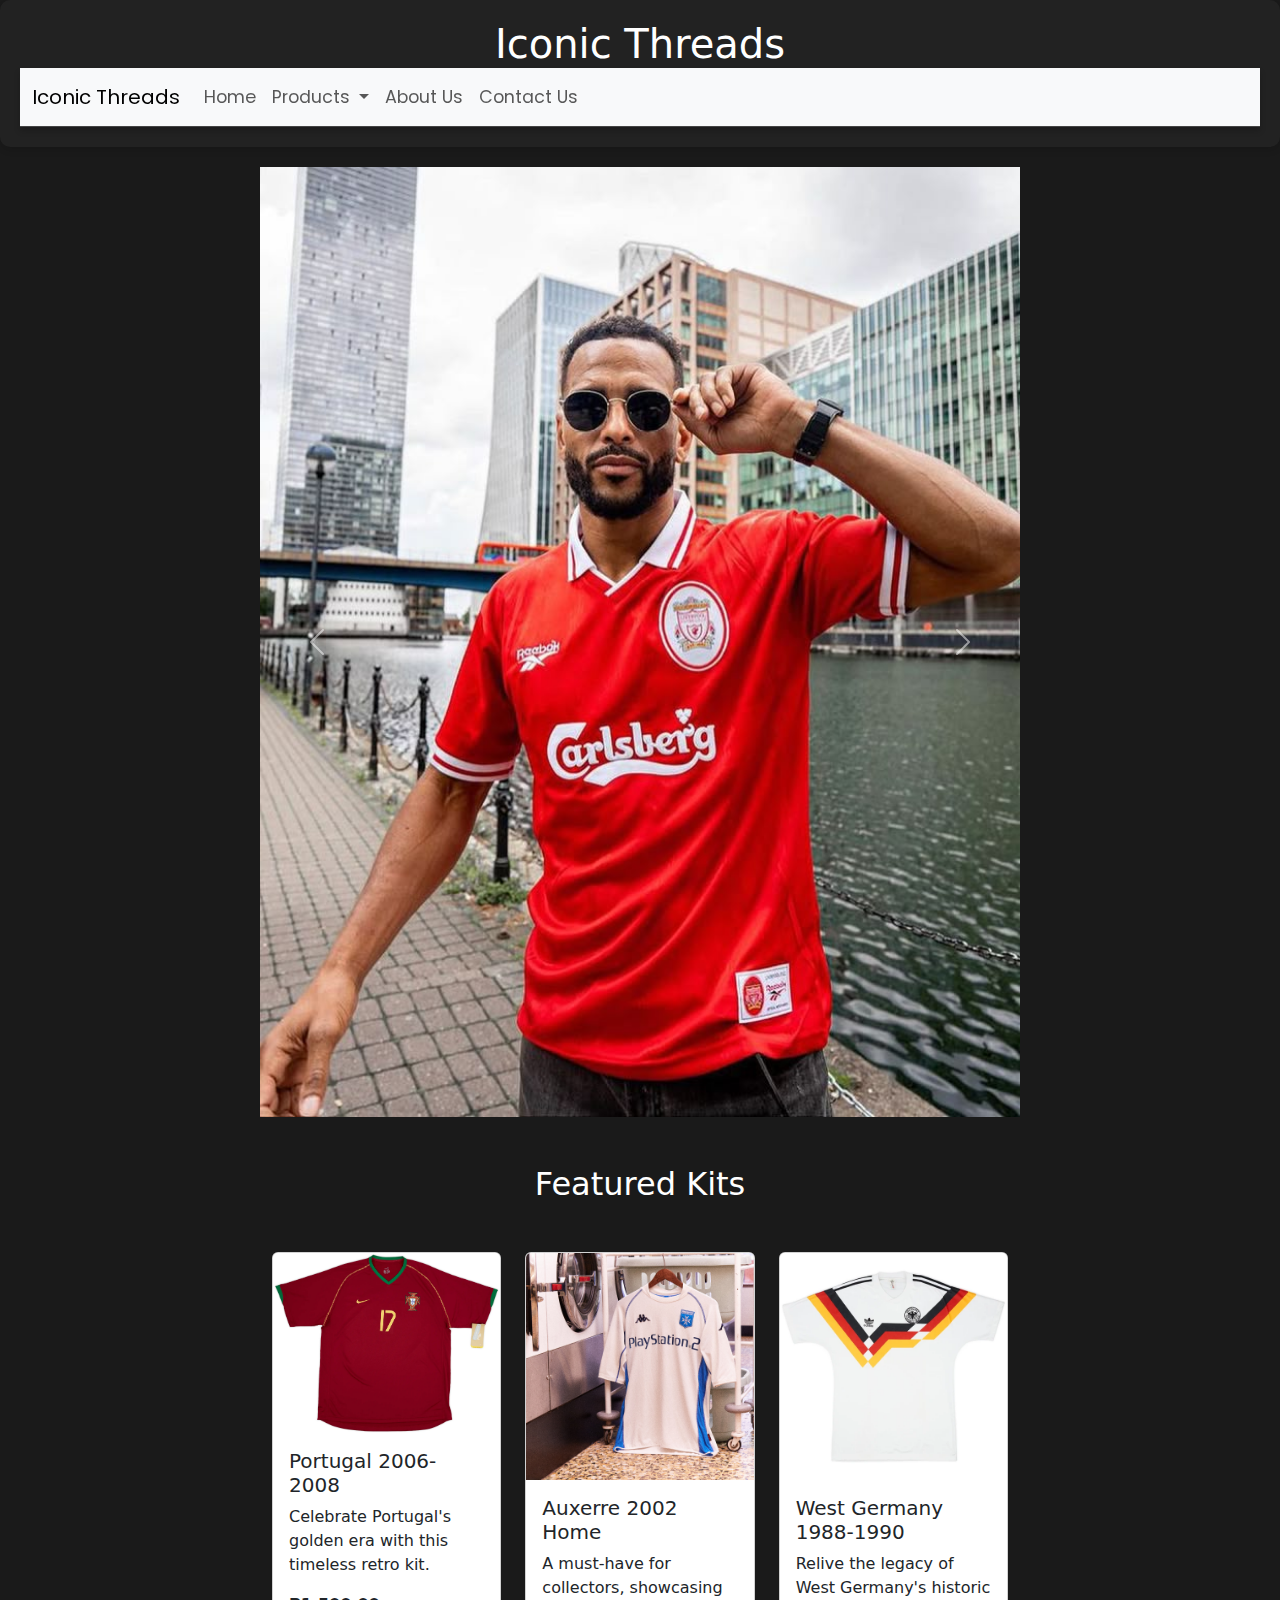
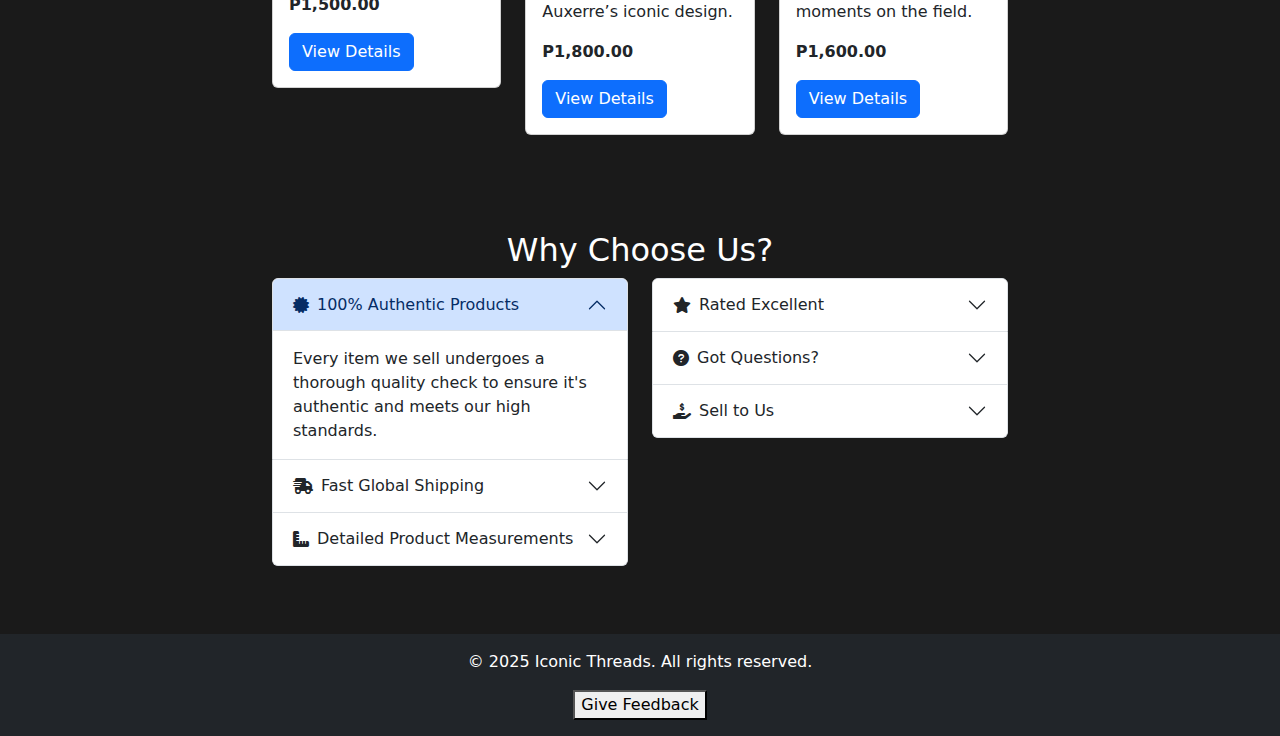
==== index.html @ fa5458e3 "Update index.html" ====
<!DOCTYPE html>
<html lang="en">
<head>
  <meta charset="UTF-8">
  <meta name="viewport" content="width=device-width, initial-scale=1.0">
  <title>Iconic Threads</title>
  <link rel="stylesheet" href="styles.css">
  <!-- Bootstrap CSS -->
<link href="https://cdn.jsdelivr.net/npm/bootstrap@5.3.0/dist/css/bootstrap.min.css" rel="stylesheet">
  <link rel="stylesheet" href="https://cdn.jsdelivr.net/npm/bootstrap-icons@1.11.3/font/bootstrap-icons.min.css">
  <link href="https://fonts.googleapis.com/css2?family=Poppins:wght@400;700&display=swap" rel="stylesheet">
   <link rel="stylesheet" href="https://cdnjs.cloudflare.com/ajax/libs/font-awesome/6.0.0-beta3/css/all.min.css">
</head>

</head>
<body>

<header>
  <h1 style="text-align:center;">Iconic Threads</h1>
<nav class="navbar navbar-expand-lg bg-light">
  <div class="container-fluid">
    <a class="navbar-brand" href="#">Iconic Threads</a>
    <button class="navbar-toggler" type="button" data-bs-toggle="collapse" data-bs-target="#navbarNav" aria-controls="navbarNav" aria-expanded="false" aria-label="Toggle navigation">
      <span class="navbar-toggler-icon"></span>
    </button>
    <div class="collapse navbar-collapse" id="navbarNav">
      <ul class="navbar-nav">
        <li class="nav-item">
          <a class="nav-link" aria-current="page" href="index.html">Home</a>
        </li>
        <li class="nav-item dropdown">
          <a class="nav-link dropdown-toggle" href="#" role="button" data-bs-toggle="dropdown" aria-expanded="false">
            Products
          </a>
          <ul class="dropdown-menu">
            <li><a class="dropdown-item" href="Product.html">All Kits</a></li>
            <li><a class="dropdown-item" href="#">New Arrivals</a></li>
            <li><a class="dropdown-item" href="#">Best Sellers</a></li>
          </ul>
        </li>
        <li class="nav-item">
          <a class="nav-link" href="about.html">About Us</a>
        </li>
        <li class="nav-item">
          <a class="nav-link" href="contact.html">Contact Us</a>
        </li>
      </ul>
    </div>
  </div>
</nav>

</header>

<main>
 <div id="carouselExample" class="carousel slide">
  <div class="carousel-inner">
    <div class="carousel-item active">
      <img src="Liverpool 96_98 Model.jpg" class="d-block w-100" alt="Liverpool 96-98 Model">
    </div>
    <div class="carousel-item">
      <img src="England 98 Model.jpg" class="d-block w-100" alt="England 98 Model">
    </div>
    <div class="carousel-item">
      <img src="France 98 Model.jpg" class="d-block w-100" alt="France 98 Model">
    </div>
    <div class="carousel-item">
      <img src="Dortmund 93-95 Model.jpg" class="d-block w-100" alt="Dortmund 93-95 Model">
    </div>
    <div class="carousel-item">
      <img src="Bayern 99 Model.jpg" class="d-block w-100" alt="Bayern 99 Model">
    </div>
  </div>
  <button class="carousel-control-prev" type="button" data-bs-target="#carouselExample" data-bs-slide="prev">
    <span class="carousel-control-prev-icon" aria-hidden="true"></span>
    <span class="visually-hidden">Previous</span>
  </button>
  <button class="carousel-control-next" type="button" data-bs-target="#carouselExample" data-bs-slide="next">
    <span class="carousel-control-next-icon" aria-hidden="true"></span>
    <span class="visually-hidden">Next</span>
  </button>
</div>

 <section class="main-content">
  <!-- Featured Kits Section -->
  <div class="featured-kits container-fluid py-5">
    <h2 class="text-center mb-5">Featured Kits</h2>
    <div class="row gy-4">
      <div class="col-lg-4 col-md-6">
        <div class="card kit-card">
          <div class="kit-card-img">
            <img src="Portugal 06-08.webp" class="card-img-top" alt="Portugal 2006-2008 Kit">
          </div>
          <div class="card-body">
            <h5 class="card-title">Portugal 2006-2008</h5>
            <p class="card-text">Celebrate Portugal's golden era with this timeless retro kit.</p>
            <p class="price fw-bold">P1,500.00</p>
            <a href="Product.html" class="btn btn-primary">View Details</a>
          </div>
        </div>
      </div>
      <div class="col-lg-4 col-md-6">
        <div class="card kit-card">
          <div class="kit-card-img">
            <img src="Auxerre 2002 Home.jpeg" class="card-img-top" alt="Auxerre 2002 Home Kit">
          </div>
          <div class="card-body">
            <h5 class="card-title">Auxerre 2002 Home</h5>
            <p class="card-text">A must-have for collectors, showcasing Auxerre’s iconic design.</p>
            <p class="price fw-bold">P1,800.00</p>
            <a href="Product.html" class="btn btn-primary">View Details</a>
          </div>
        </div>
      </div>
      <div class="col-lg-4 col-md-6">
        <div class="card kit-card">
          <div class="kit-card-img">
            <img src="West Germany 1988-90.webp" class="card-img-top" alt="West Germany 1988-1990 Kit">
          </div>
          <div class="card-body">
            <h5 class="card-title">West Germany 1988-1990</h5>
            <p class="card-text">Relive the legacy of West Germany's historic moments on the field.</p>
            <p class="price fw-bold">P1,600.00</p>
            <a href="Product.html" class="btn btn-primary">View Details</a>
          </div>
        </div>
      </div>
    </div>
  </div>
</section>


   <!-- Why Choose Us Section -->
<div class="container py-5">
    <h2 class="text-center">Why Choose Us?</h2>
    <div class="row">
        <div class="col-md-6">
            <div class="accordion" id="accordionLeft">
                <div class="accordion-item">
                    <h2 class="accordion-header" id="headingOne">
                        <button class="accordion-button" type="button" data-bs-toggle="collapse" data-bs-target="#collapseOne" aria-expanded="true" aria-controls="collapseOne">
                            <i class="fas fa-certificate me-2"></i> 100% Authentic Products
                        </button>
                    </h2>
                    <div id="collapseOne" class="accordion-collapse collapse show" aria-labelledby="headingOne" data-bs-parent="#accordionLeft">
                        <div class="accordion-body">
                            Every item we sell undergoes a thorough quality check to ensure it's authentic and meets our high standards.
                        </div>
                    </div>
                </div>
                <div class="accordion-item">
                    <h2 class="accordion-header" id="headingTwo">
                        <button class="accordion-button collapsed" type="button" data-bs-toggle="collapse" data-bs-target="#collapseTwo" aria-expanded="false" aria-controls="collapseTwo">
                            <i class="fas fa-shipping-fast me-2"></i> Fast Global Shipping
                        </button>
                    </h2>
                    <div id="collapseTwo" class="accordion-collapse collapse" aria-labelledby="headingTwo" data-bs-parent="#accordionLeft">
                        <div class="accordion-body">
                            We offer speedy delivery options to customers worldwide, so you get your products when you need them.
                        </div>
                    </div>
                </div>
                <div class="accordion-item">
                    <h2 class="accordion-header" id="headingThree">
                        <button class="accordion-button collapsed" type="button" data-bs-toggle="collapse" data-bs-target="#collapseThree" aria-expanded="false" aria-controls="collapseThree">
                            <i class="fas fa-ruler-combined me-2"></i> Detailed Product Measurements
                        </button>
                    </h2>
                    <div id="collapseThree" class="accordion-collapse collapse" aria-labelledby="headingThree" data-bs-parent="#accordionLeft">
                        <div class="accordion-body">
                            Need precise measurements? Reach out to us, and we'll provide all the details you require.
                        </div>
                    </div>
                </div>
            </div>
        </div>
        <div class="col-md-6">
            <div class="accordion" id="accordionRight">
                <div class="accordion-item">
                    <h2 class="accordion-header" id="headingFour">
                        <button class="accordion-button collapsed" type="button" data-bs-toggle="collapse" data-bs-target="#collapseFour" aria-expanded="false" aria-controls="collapseFour">
                            <i class="fas fa-star me-2"></i> Rated Excellent
                        </button>
                    </h2>
                    <div id="collapseFour" class="accordion-collapse collapse" aria-labelledby="headingFour" data-bs-parent="#accordionRight">
                        <div class="accordion-body">
                            Our customers love us! Check out the reviews to see what they say.
                        </div>
                    </div>
                </div>
                <div class="accordion-item">
                    <h2 class="accordion-header" id="headingFive">
                        <button class="accordion-button collapsed" type="button" data-bs-toggle="collapse" data-bs-target="#collapseFive" aria-expanded="false" aria-controls="collapseFive">
                            <i class="fas fa-question-circle me-2"></i> Got Questions?
                        </button>
                    </h2>
                    <div id="collapseFive" class="accordion-collapse collapse" aria-labelledby="headingFive" data-bs-parent="#accordionRight">
                        <div class="accordion-body">
                            Have a query about a product? Our team is here to help—just ask!
                        </div>
                    </div>
                </div>
                <div class="accordion-item">
                    <h2 class="accordion-header" id="headingSix">
                        <button class="accordion-button collapsed" type="button" data-bs-toggle="collapse" data-bs-target="#collapseSix" aria-expanded="false" aria-controls="collapseSix">
                            <i class="fas fa-hand-holding-usd me-2"></i> Sell to Us
                        </button>
                    </h2>
                    <div id="collapseSix" class="accordion-collapse collapse" aria-labelledby="headingSix" data-bs-parent="#accordionRight">
                        <div class="accordion-body">
                            Got items to sell? We're always looking to expand our collection!
                        </div>
                    </div>
                </div>
            </div>
        </div>
    </div>
</div>
                
            
                 
      


 
</main>
<footer class="bg-dark text-center text-white py-3">
  <p>&copy; 2025 Iconic Threads. All rights reserved.</p>
  <button class="feedback-btn">Give Feedback</button>
</footer>

<!-- Bootstrap JS and dependencies -->
<script src="https://cdn.jsdelivr.net/npm/@popperjs/core@2.11.6/dist/umd/popper.min.js"></script>
<script src="https://cdn.jsdelivr.net/npm/bootstrap@5.3.0/dist/js/bootstrap.min.js"></script>

</body>
</html>
---- styles.css ----
/* General Body Styling */
    body {
    background-color: #1a1a1a !important;/* Matches the dark header color */
    color: #fff !important; /* Ensures text is legible against the grey gradient */
    font-family: 'Poppins', sans-serif; /* Clean and modern font */
    margin: 0;
}

/* Navbar Styling */
.navbar {
    background-color: #3E4A4F!important; /* Dark grey navbar background */
    padding: 15px 20px;
    display: flex;
    justify-content: space-between;
    align-items: center;
    border-bottom: 1px solid #444444; /* Subtle bottom border for separation */
    position: sticky; /* Sticks the navbar to the top */
    top: 0;
    z-index: 1000; /* Ensures it stays above other content */
    box-shadow: 0px 4px 6px rgba(0, 0, 0, 0.2); /* Subtle shadow for depth */
     font-family: 'Poppins', sans-serif;
    font-size: 1.1em;
     background-color: rgba(62, 74, 79, 0.9); /* Semi-transparent background */
    backdrop-filter: blur(10px); /* Adds blur to the background */
}

.logo a {
    color: white; /* White text for the logo link */
    font-size: 1.5em; /* Larger font for logo */
    text-decoration: none; /* Removes underline */
    font-weight: bold; /* Makes the logo text bold */
}

.nav-links {
    list-style: none; /* Removes bullet points */
    padding: 0;
    margin: 0;
    display: flex; /* Aligns links horizontally */
    gap: 20px; /* Adds spacing between links */
}

.nav-links li {
    display: inline; /* Inline styling for list items */
}

.nav-links a {
    text-decoration: none; /* Removes underline from links */
    color: white; /* White text for links */
    font-size: 1.1em; /* Slightly larger font for readability */
    padding: 8px 12px; /* Adds padding for better click area */
    transition: 0.3s; /* Smooth transition for hover effect */
}

.nav-links a:hover {
    background-color: #444; /* Darker background on hover */
    border-radius: 5px; /* Rounded corners */
    color: #007bff; /* Bootstrap primary blue for hover effect */
}

/* Active Link Styling */
.nav-link.active {
    color: #007bff; /* Highlight active link in blue */
    font-weight: bold;
    border-bottom: 2px solid #007bff; /* Underline effect for active link */
}

/* Responsive Navbar Styling */
@media (max-width: 768px) {
    .navbar {
        flex-direction: column; /* Stacks items vertically on small screens */
        text-align: center; /* Centers text */
    }
    .nav-links {
        flex-direction: column; /* Stacks links vertically */
        gap: 10px; /* Reduces gap for smaller screens */
    }
}

/* Header Section Styling */
header {
    background-color: #222222; /* Slightly darker grey for contrast */
    color: white;
    padding: 20px;
    text-align: center;
    border-radius: 10px; /* Smooth rounded corners */
    box-shadow: 0px 4px 6px rgba(0, 0, 0, 0.1); /* Subtle shadow for depth */
}

header h1 {
    margin: 0; /* Removes default margin */
}

/* Main Content Area Styling */
main {
    padding: 20px;
    max-width: 800px; /* Limits content width for better readability */
    margin: 0 auto; /* Centers the main content */
}

/* Product Grid Layout */
.product-grid {
    display: flex; /* Flexbox layout for alignment */
    flex-wrap: wrap; /* Allows items to wrap to next row */
    gap: 20px; /* Spacing between grid items */
    justify-content: center; /* Centers the grid content */
    padding: 20px;
}

/* Individual Product Card Styling */
.product-card {
    background-color: #292929; /* Mid-grey card background */
    border-radius: 10px; /* Rounded corners */
    text-align: center; /* Centers content in the card */
    padding: 15px;
    width: 250px; /* Fixed width for consistent sizing */
    box-shadow: 0px 4px 10px rgba(0, 0, 0, 0.2); /* Subtle glowing effect */
    transition: transform 0.3s ease, box-shadow 0.3s ease; /* Smooth hover effects */
}

.product-card:hover {
    transform: scale(1.05); /* Slight zoom-in effect on hover */
    box-shadow: 0px 6px 20px rgba(255, 255, 255, 0.1); /* Bright hover glow */
}

/* Product Card Image Styling */
.product-card img {
    width: 100%; /* Makes images fit the card width */
    height: 180px; /* Fixed height for consistent sizing */
    object-fit: cover; /* Ensures images are cropped uniformly */
    border-radius: 5px; /* Rounded corners for images */
}

/* Product Card Content Styling */
.product-card h2 {
    font-size: 1.2em; /* Larger product titles */
    margin: 10px 0; /* Spacing below titles */
}

.product-card p {
    margin: 5px 0;
    font-size: 1em; /* Standard paragraph size */
}

/* Button Styling */
.product-card a {
    background-color: #007bff; /* Primary blue for buttons */
    color: #ffffff; /* White button text */
    padding: 0.5rem 1rem; /* Adds padding inside buttons */
    text




#carouselExample {
    flex-basis: 60%; /* Adjusts the width of the carousel */
    max-width: 600px; /* Optional: Limits carousel width */
}
.feedback-btn {
  background-color: #007BFF; /* Primary blue color */
  border: none;
  border-radius: 5px;
  color: white;
  padding: 10px 20px;
  cursor: pointer;
  font-size: 16px;
  transition: background-color 0.3s ease;
}

.feedback-btn:hover {
  background-color: #0056b3; /* Darker blue for hover effect */
}
    .carousel-inner {
  display: flex;
  justify-content: center;
  align-items: center;
  height: 80vh; /* Adjust to your desired height */
  background-color: beige; /* Matches the color in the uploaded image */
}

.carousel-inner img {
  max-height: 100%; /* Ensures images fit within the carousel height */
  max-width: 100%; /* Ensures images fit within the carousel width */
  object-fit: contain; /* Makes the images visible without cropping */
}

.carousel {
  border: none;
  box-shadow: 0 4px 6px rgba(0, 0, 0, 0.1); /* Adds a subtle shadow for emphasis */
}

.carousel-control-prev-icon,
.carousel-control-next-icon {
  background-color: black; /* Match buttons to the design's sleek look */
  border-radius: 50%;
  padding: 10px;
}
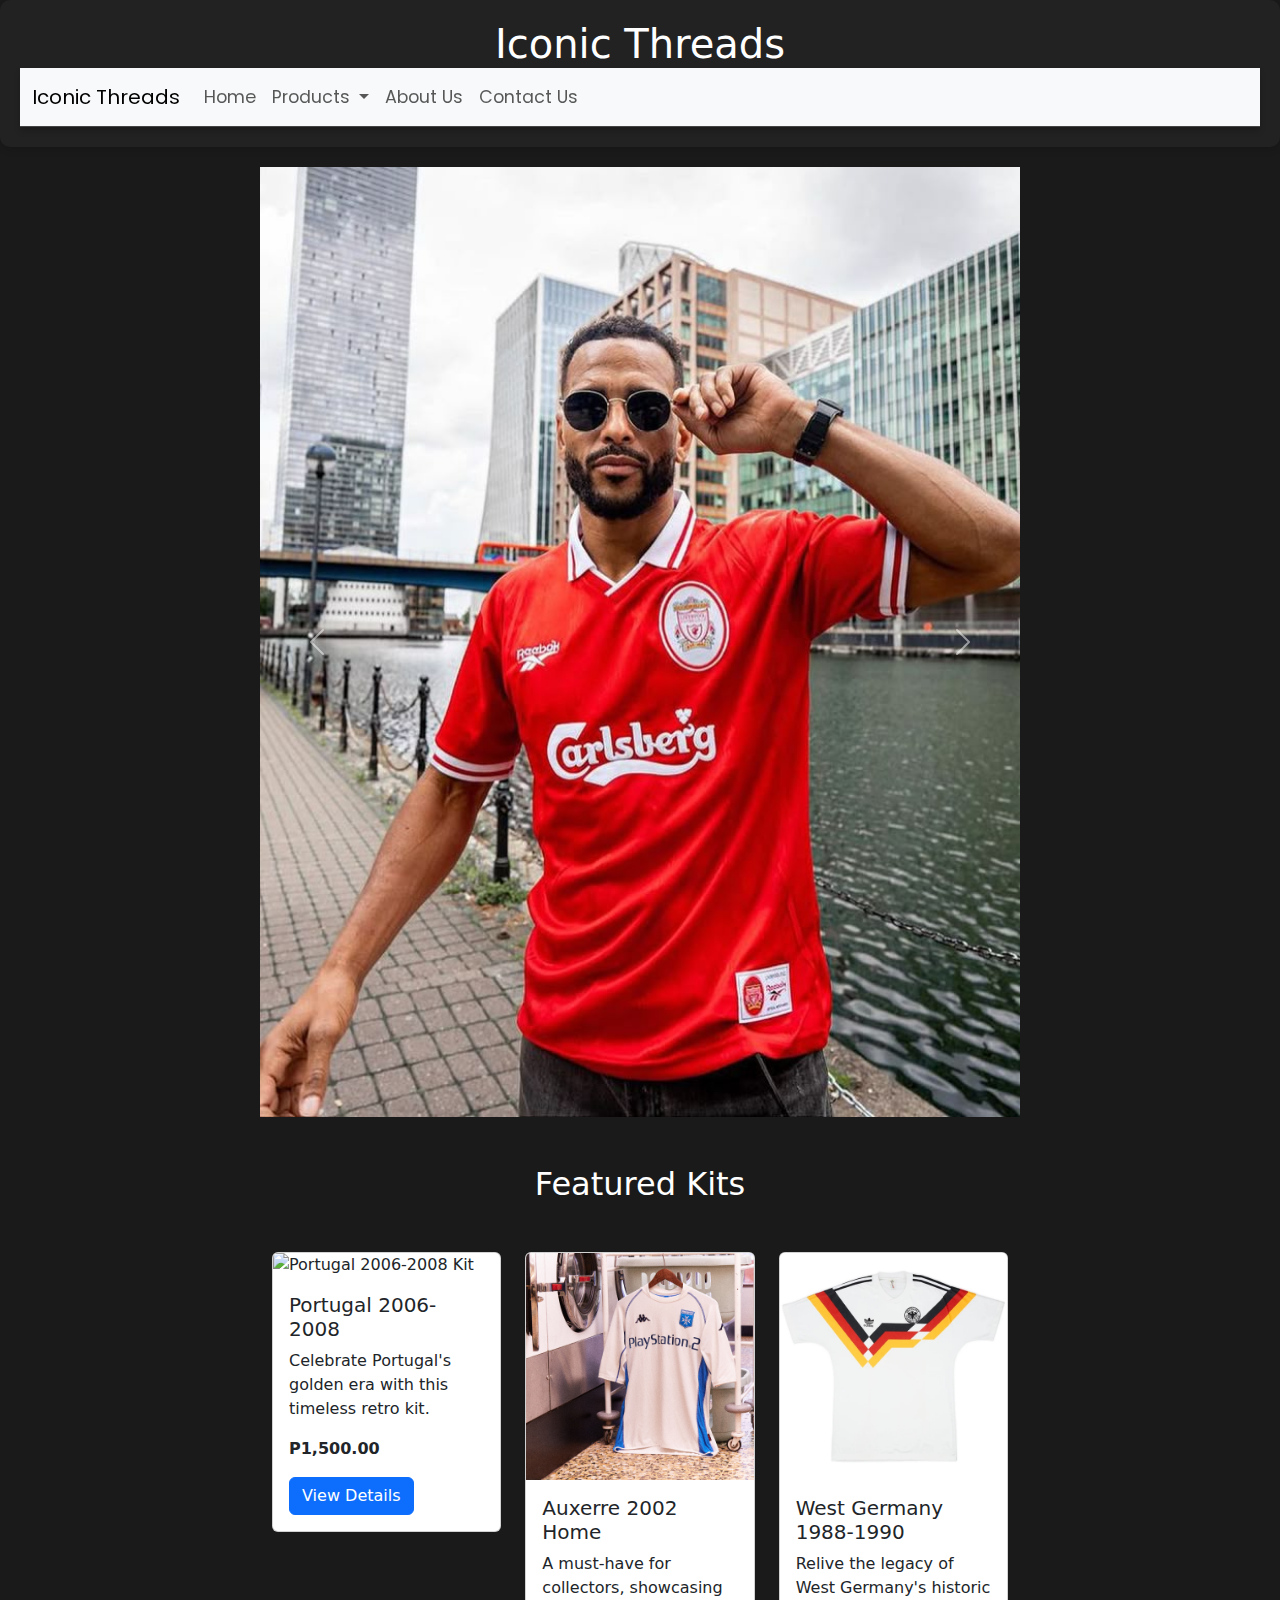
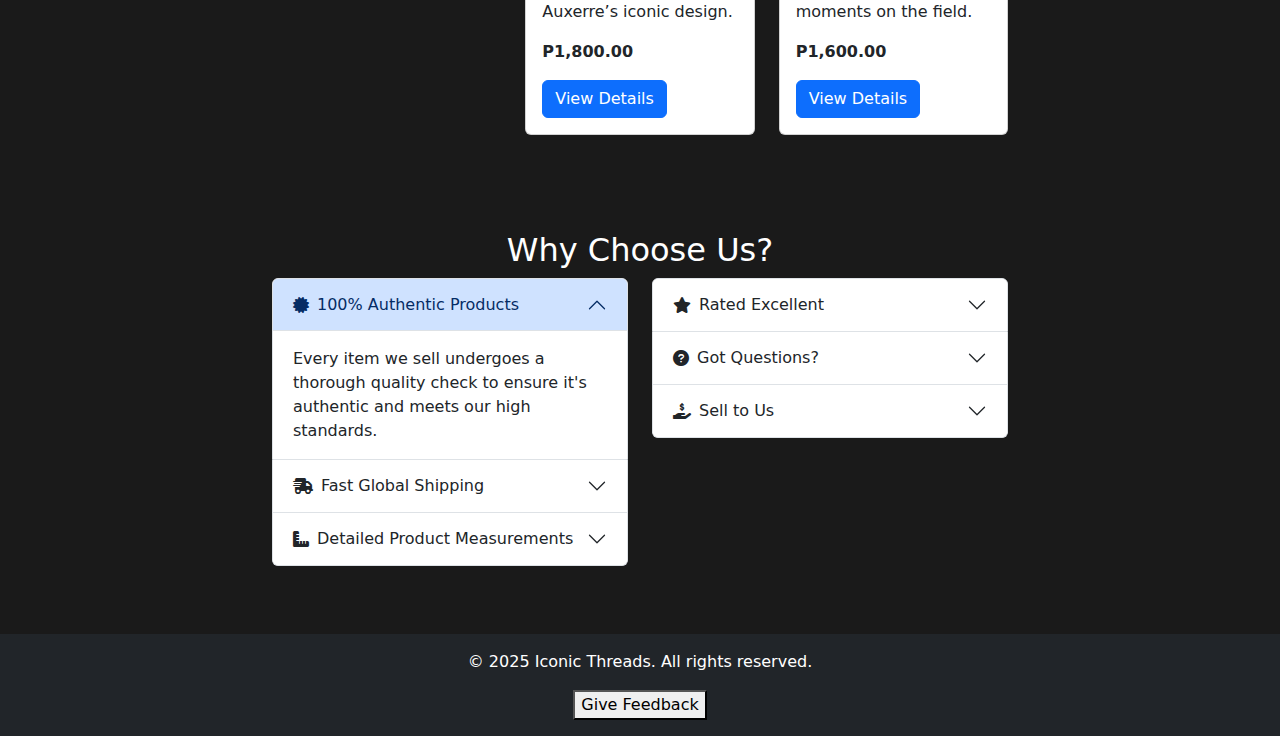
==== commit c1fe932e: "Update index.html" ====
--- a/index.html
+++ b/index.html
@@ -54,20 +54,20 @@
 <main>
  <div id="carouselExample" class="carousel slide">
   <div class="carousel-inner">
-    <div class="carousel-item active">
-      <img src="Liverpool 96_98 Model.jpg" class="d-block w-100" alt="Liverpool 96-98 Model">
-    </div>
-    <div class="carousel-item">
-      <img src="England 98 Model.jpg" class="d-block w-100" alt="England 98 Model">
-    </div>
-    <div class="carousel-item">
-      <img src="France 98 Model.jpg" class="d-block w-100" alt="France 98 Model">
-    </div>
-    <div class="carousel-item">
-      <img src="Dortmund 93-95 Model.jpg" class="d-block w-100" alt="Dortmund 93-95 Model">
-    </div>
-    <div class="carousel-item">
-      <img src="Bayern 99 Model.jpg" class="d-block w-100" alt="Bayern 99 Model">
+    <div class="carousel-item active" data-mdb-interval="3000">
+      <img src="images/Liverpool 96_98 Model.jpg" class="d-block w-100" alt="Liverpool 96-98 Model">
+    </div>
+    <div class="carousel-item" data-mdb-interval="3000">
+      <img src="images/England 98 Model.jpg" class="d-block w-100" alt="England 98 Model">
+    </div>
+    <div class="carousel-item" data-mdb-interval="3000">
+      <img src="images/France 98 Model.jpg" class="d-block w-100" alt="France 98 Model">
+    </div>
+    <div class="carousel-item" data-mdb-interval="3000">
+      <img src="images/Dortmund 93-95 Model.jpg" class="d-block w-100" alt="Dortmund 93-95 Model">
+    </div>
+    <div class="carousel-item" data-mdb-interval="3000">
+      <img src="images/Bayern 99 Model.jpg" class="d-block w-100" alt="Bayern 99 Model">
     </div>
   </div>
   <button class="carousel-control-prev" type="button" data-bs-target="#carouselExample" data-bs-slide="prev">
@@ -88,7 +88,7 @@
       <div class="col-lg-4 col-md-6">
         <div class="card kit-card">
           <div class="kit-card-img">
-            <img src="Portugal 06-08.webp" class="card-img-top" alt="Portugal 2006-2008 Kit">
+            <img src="iamges/Portugal 06-08.webp" class="card-img-top" alt="Portugal 2006-2008 Kit">
           </div>
           <div class="card-body">
             <h5 class="card-title">Portugal 2006-2008</h5>
@@ -101,7 +101,7 @@
       <div class="col-lg-4 col-md-6">
         <div class="card kit-card">
           <div class="kit-card-img">
-            <img src="Auxerre 2002 Home.jpeg" class="card-img-top" alt="Auxerre 2002 Home Kit">
+            <img src="images/Auxerre 2002 Home.jpeg" class="card-img-top" alt="Auxerre 2002 Home Kit">
           </div>
           <div class="card-body">
             <h5 class="card-title">Auxerre 2002 Home</h5>
@@ -114,7 +114,7 @@
       <div class="col-lg-4 col-md-6">
         <div class="card kit-card">
           <div class="kit-card-img">
-            <img src="West Germany 1988-90.webp" class="card-img-top" alt="West Germany 1988-1990 Kit">
+            <img src="images/West Germany 1988-90.webp" class="card-img-top" alt="West Germany 1988-1990 Kit">
           </div>
           <div class="card-body">
             <h5 class="card-title">West Germany 1988-1990</h5>
--- a/styles.css
+++ b/styles.css
@@ -74,6 +74,7 @@
         flex-direction: column; /* Stacks links vertically */
         gap: 10px; /* Reduces gap for smaller screens */
     }
+    
 }
 
 /* Header Section Styling */
@@ -194,3 +195,100 @@
   border-radius: 50%;
   padding: 10px;
 }
+ /* Dark Theme Cart Styles */
+        .cart-menu {
+            position: fixed;
+            top: 0;
+            right: -350px;
+            width: 350px;
+            height: 100%;
+            background-color: #1a1a1a;
+            color: white;
+            box-shadow: -2px 0 5px rgba(0,0,0,0.5);
+            transition: right 0.3s ease;
+            z-index: 1000;
+            padding: 20px;
+            overflow-y: auto;
+        }
+
+        .cart-menu.open {
+            right: 0;
+        }
+
+        .cart-overlay {
+            position: fixed;
+            top: 0;
+            left: 0;
+            width: 100%;
+            height: 100%;
+            background: rgba(0,0,0,0.7);
+            display: none;
+            z-index: 999;
+        }
+
+        .cart-overlay.active {
+            display: block;
+        }
+
+        .cart-menu h2 {
+            color: white;
+            border-bottom: 1px solid #333;
+            padding-bottom: 10px;
+            margin-bottom: 15px;
+        }
+
+        .cart-item {
+            display: flex;
+            justify-content: space-between;
+            align-items: center;
+            margin-bottom: 10px;
+            padding: 10px;
+            background-color: #2a2a2a;
+            border-radius: 4px;
+        }
+
+        .cart-item span {
+            color: white;
+        }
+
+        .remove-item {
+            color: #ff4d4d;
+            cursor: pointer;
+            margin-left: 10px;
+        }
+
+        .cart-summary {
+            background-color: #2a2a2a;
+            padding: 15px;
+            border-radius: 4px;
+            margin-top: 15px;
+        }
+
+        .btn-checkout, .btn-close-cart {
+            width: 100%;
+            margin-top: 10px;
+            padding: 10px;
+            border: none;
+            border-radius: 4px;
+            color: white;
+        }
+
+        .btn-checkout {
+            background-color: #0066cc;
+        }
+
+        .btn-close-cart {
+            background-color: #444;
+        }
+
+        .btn-open-cart {
+            position: fixed;
+            bottom: 20px;
+            right: 20px;
+            background-color: #0066cc;
+            color: white;
+            border: none;
+            padding: 10px 15px;
+            border-radius: 4px;
+            z-index: 1001;
+        }
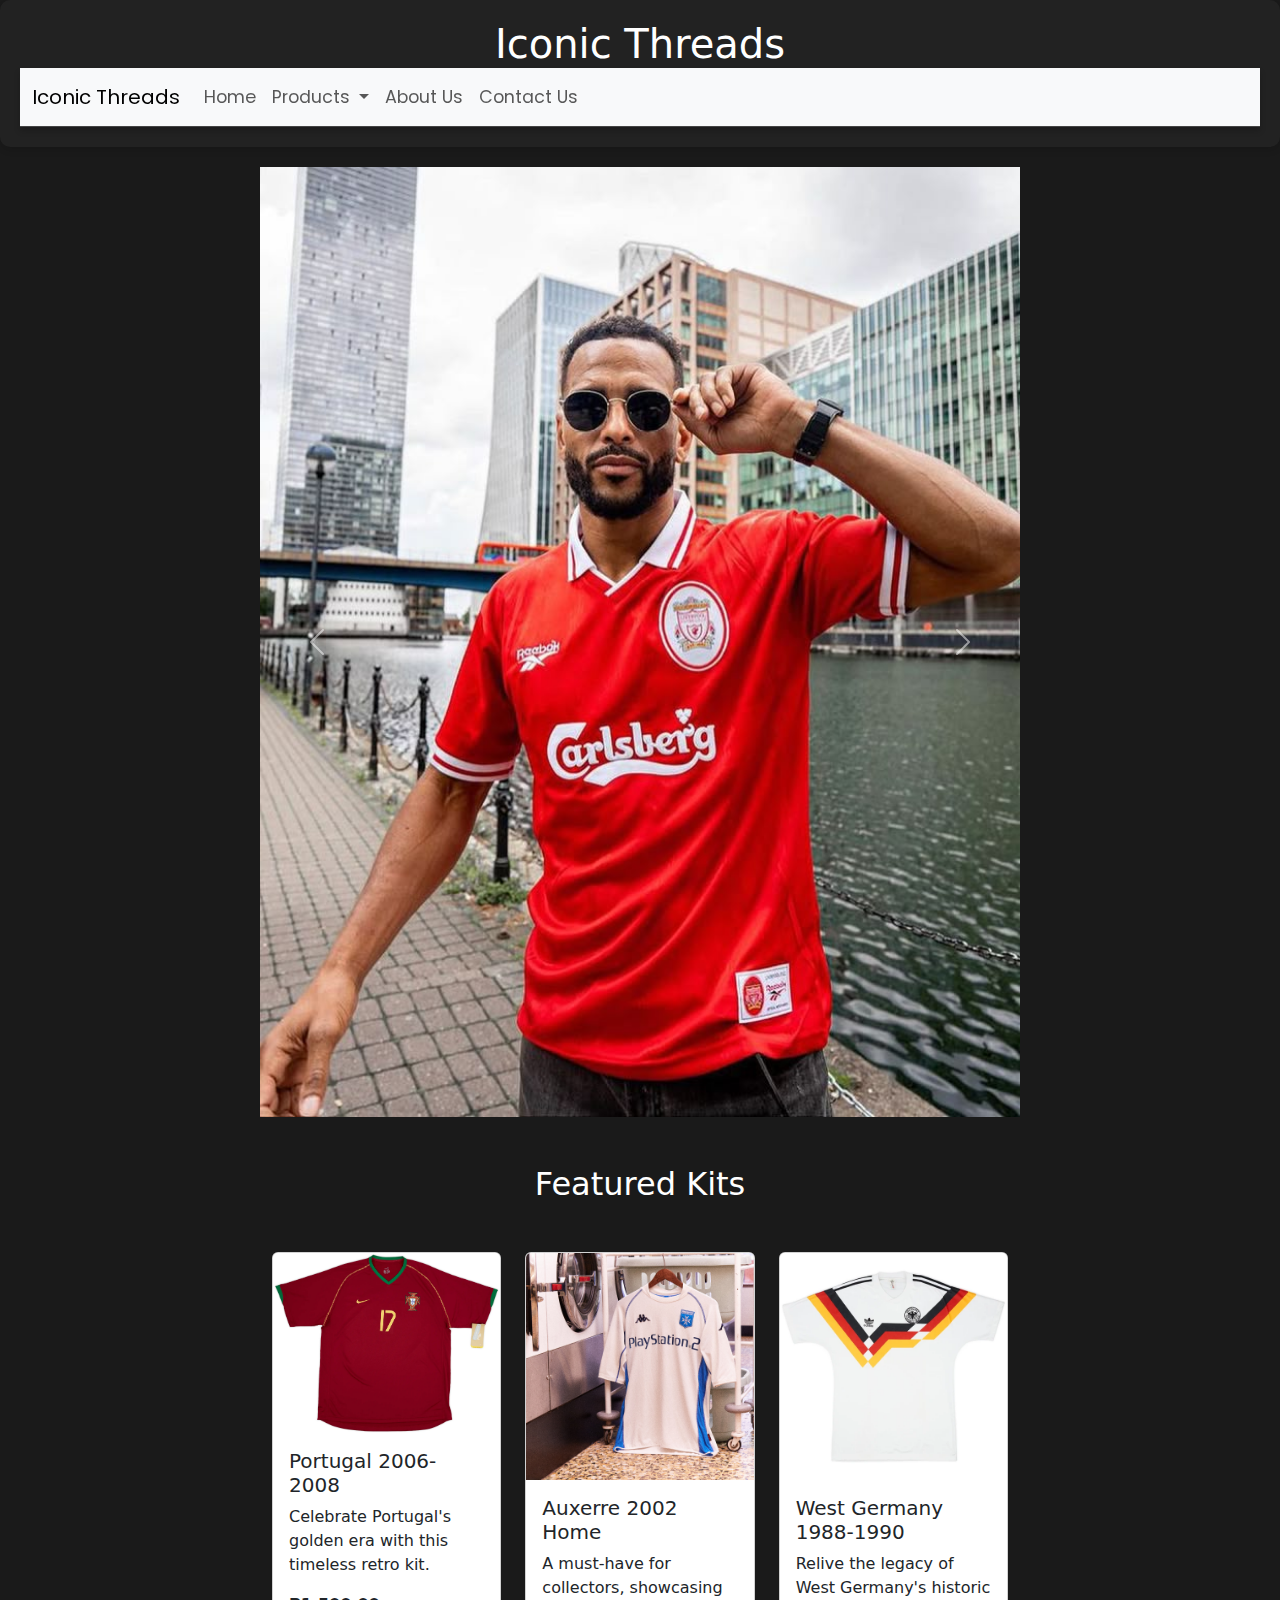
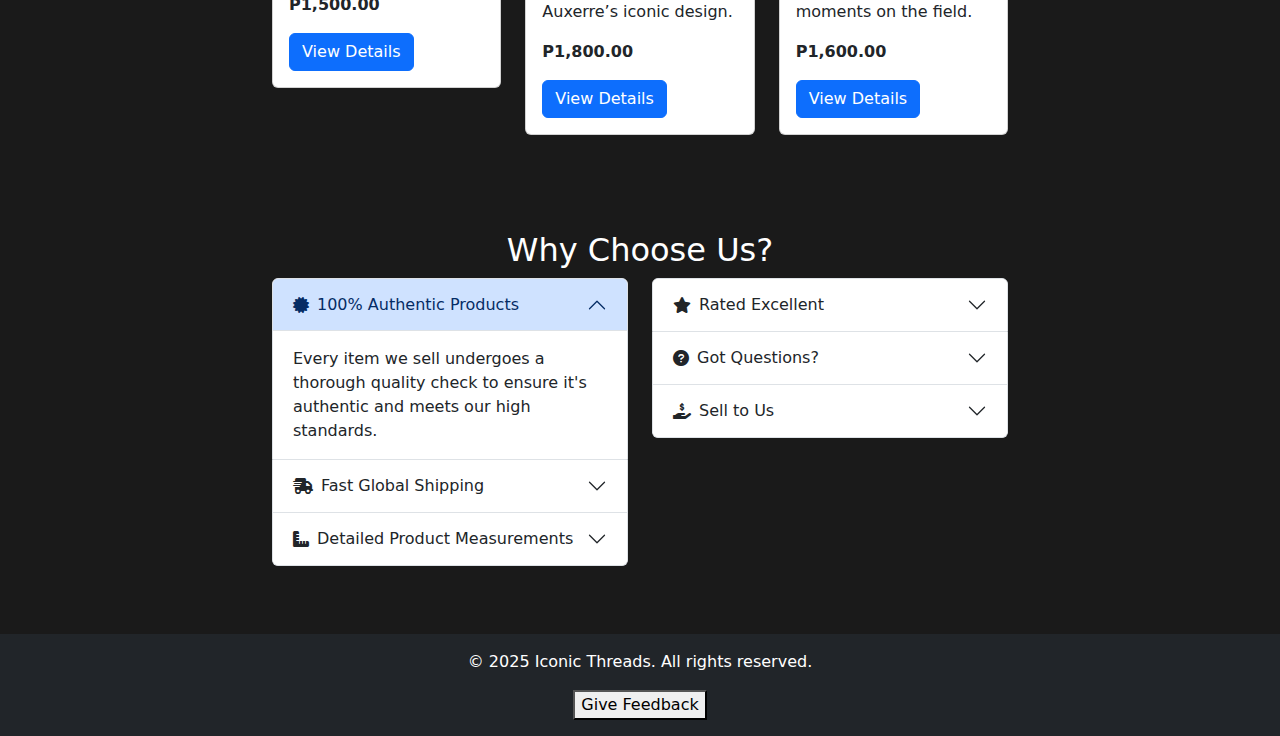
==== commit bd55fa6f: "Update index.html" ====
--- a/index.html
+++ b/index.html
@@ -88,7 +88,7 @@
       <div class="col-lg-4 col-md-6">
         <div class="card kit-card">
           <div class="kit-card-img">
-            <img src="iamges/Portugal 06-08.webp" class="card-img-top" alt="Portugal 2006-2008 Kit">
+            <img src="images/Portugal 06-08.webp" class="card-img-top" alt="Portugal 2006-2008 Kit">
           </div>
           <div class="card-body">
             <h5 class="card-title">Portugal 2006-2008</h5>
--- a/styles.css
+++ b/styles.css
@@ -7,7 +7,7 @@
 }
 
 /* Navbar Styling */
-.navbar {
+.navbar{
     background-color: #3E4A4F!important; /* Dark grey navbar background */
     padding: 15px 20px;
     display: flex;
@@ -20,7 +20,6 @@
     box-shadow: 0px 4px 6px rgba(0, 0, 0, 0.2); /* Subtle shadow for depth */
      font-family: 'Poppins', sans-serif;
     font-size: 1.1em;
-     background-color: rgba(62, 74, 79, 0.9); /* Semi-transparent background */
     backdrop-filter: blur(10px); /* Adds blur to the background */
 }
 
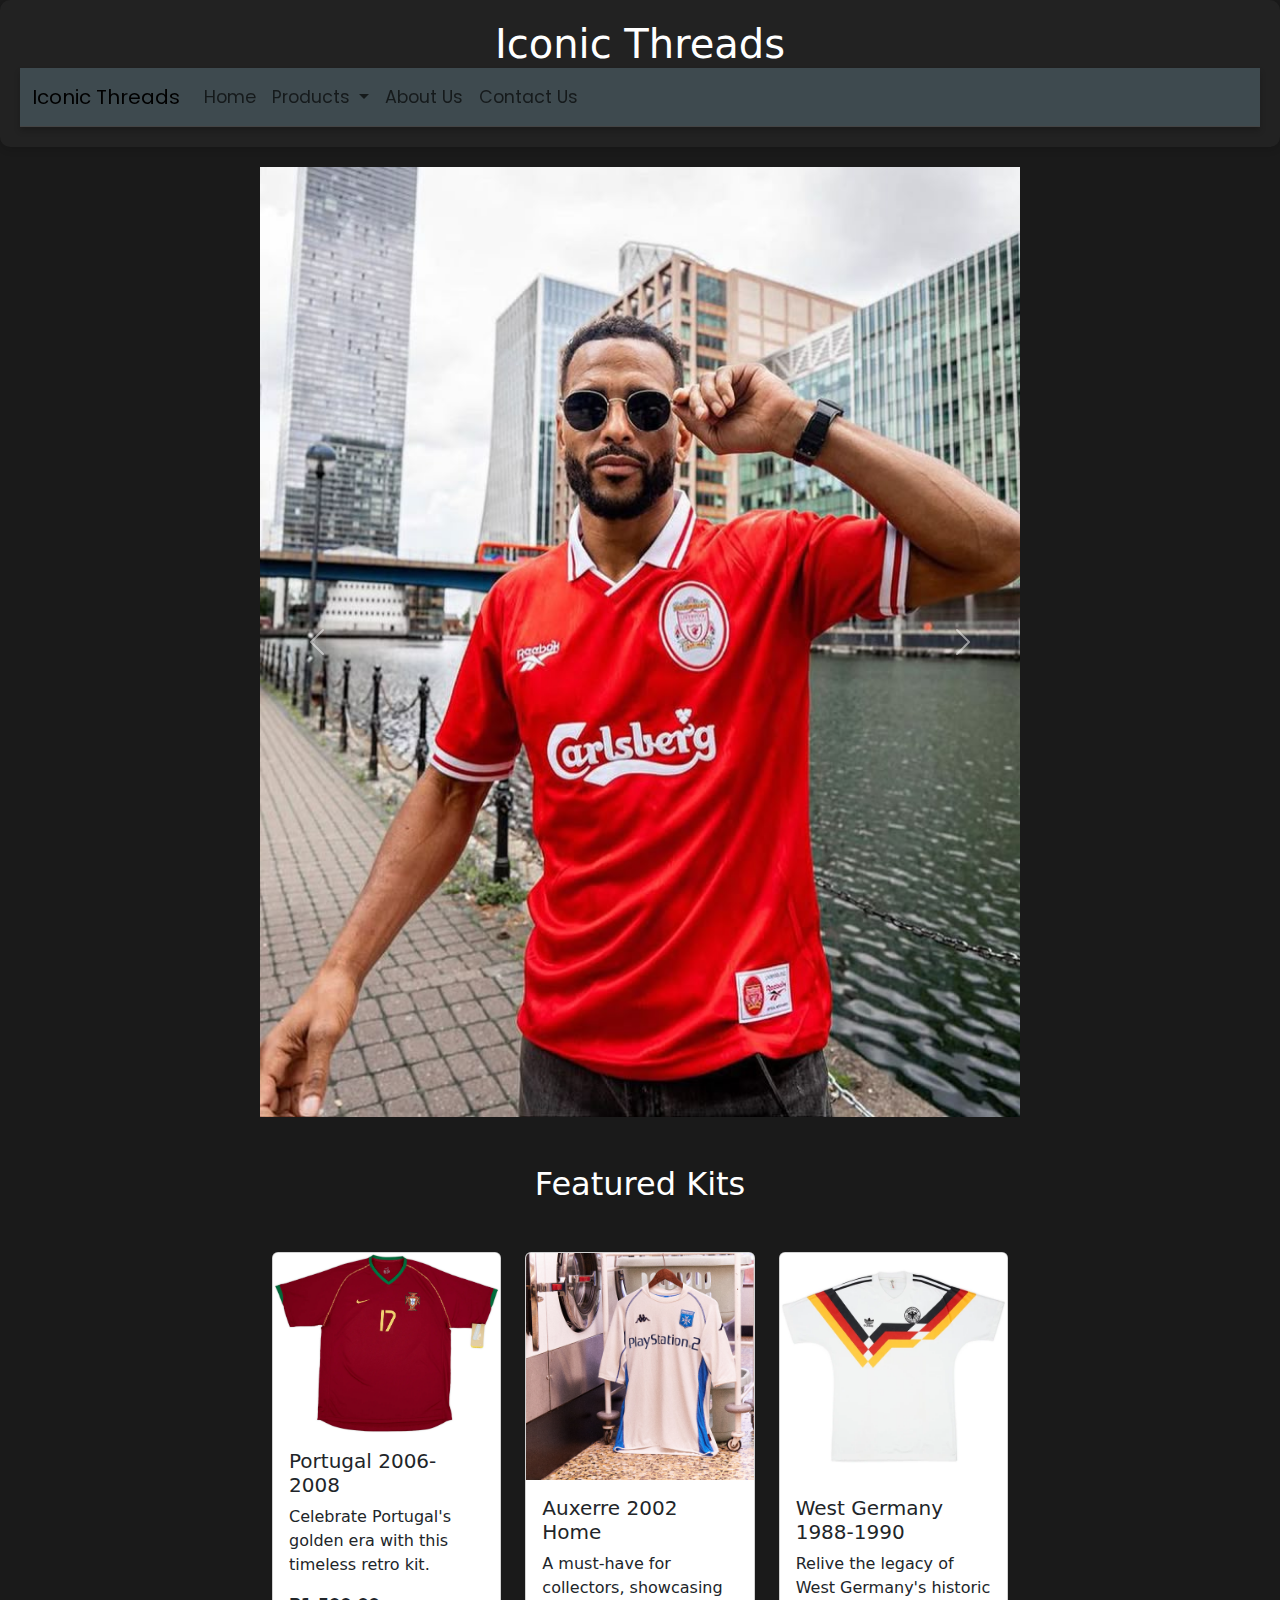
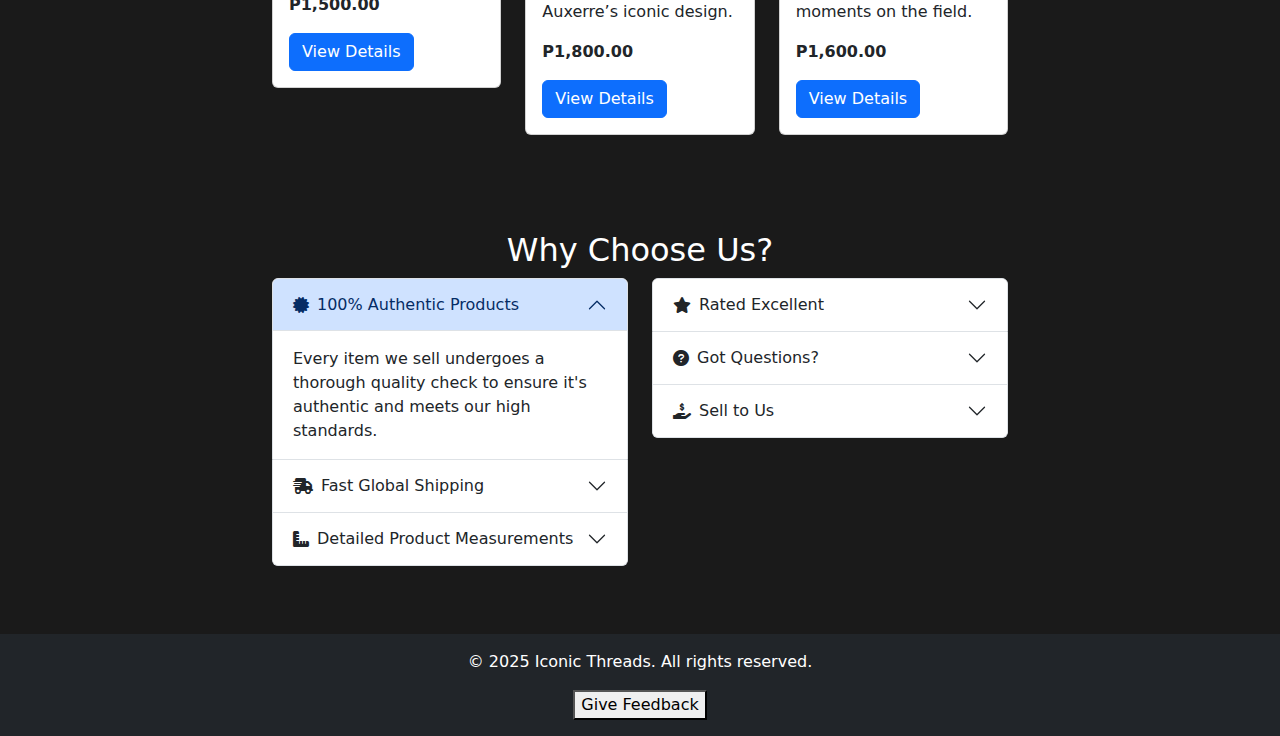
==== commit 8a8d7b80: "Update index.html" ====
--- a/index.html
+++ b/index.html
@@ -17,7 +17,7 @@
 
 <header>
   <h1 style="text-align:center;">Iconic Threads</h1>
-<nav class="navbar navbar-expand-lg bg-light">
+<nav class="navbar navbar-expand-lg">
   <div class="container-fluid">
     <a class="navbar-brand" href="#">Iconic Threads</a>
     <button class="navbar-toggler" type="button" data-bs-toggle="collapse" data-bs-target="#navbarNav" aria-controls="navbarNav" aria-expanded="false" aria-label="Toggle navigation">
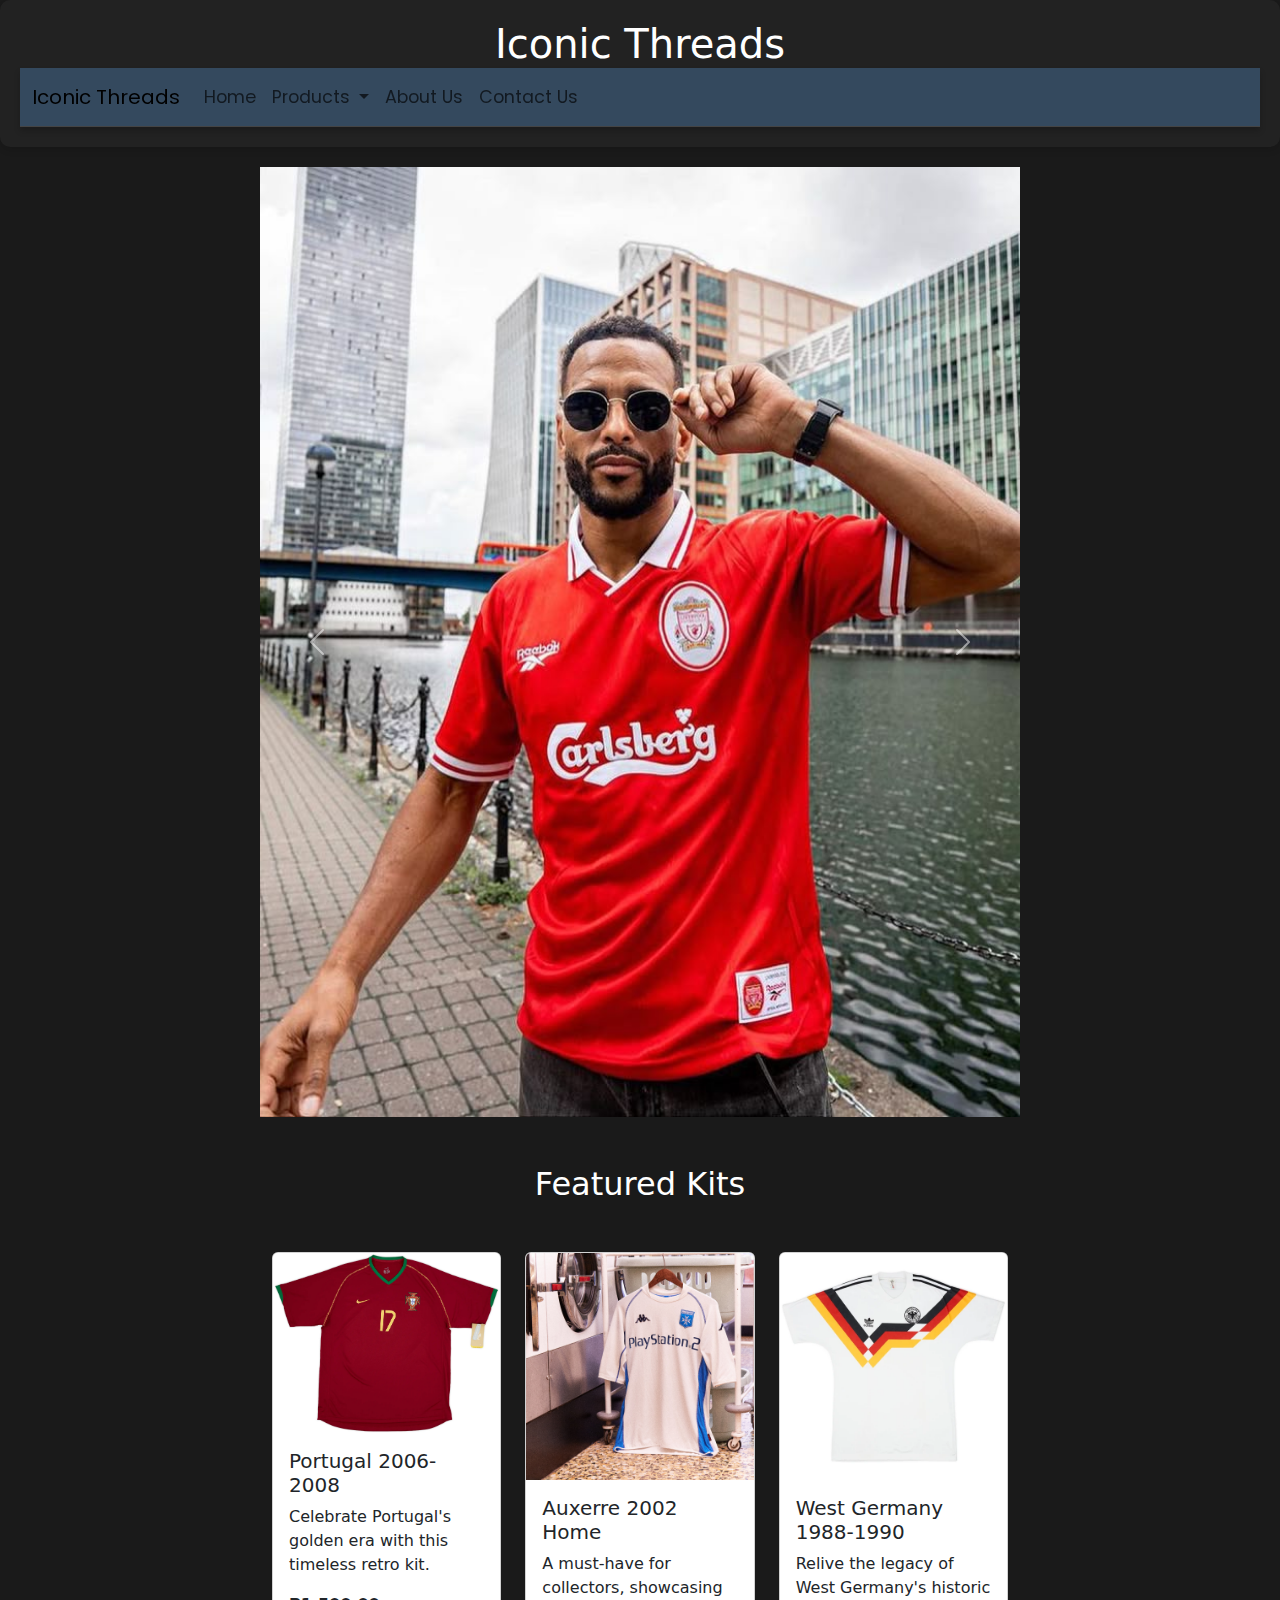
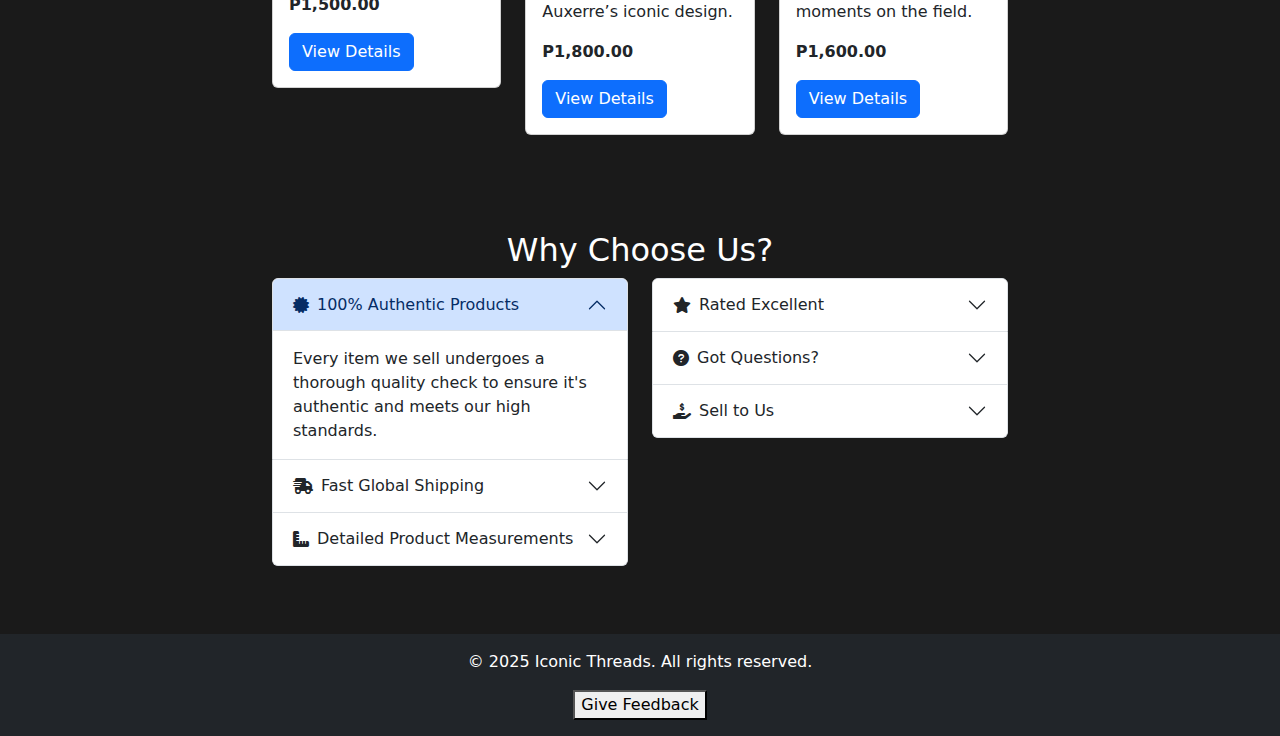
==== commit eaadc982: "Update index.html" ====
--- a/index.html
+++ b/index.html
@@ -9,211 +9,212 @@
 <link href="https://cdn.jsdelivr.net/npm/bootstrap@5.3.0/dist/css/bootstrap.min.css" rel="stylesheet">
   <link rel="stylesheet" href="https://cdn.jsdelivr.net/npm/bootstrap-icons@1.11.3/font/bootstrap-icons.min.css">
   <link href="https://fonts.googleapis.com/css2?family=Poppins:wght@400;700&display=swap" rel="stylesheet">
-   <link rel="stylesheet" href="https://cdnjs.cloudflare.com/ajax/libs/font-awesome/6.0.0-beta3/css/all.min.css">
+  <link rel="stylesheet" href="https://cdnjs.cloudflare.com/ajax/libs/font-awesome/6.0.0-beta3/css/all.min.css">
 </head>
 
 </head>
 <body>
 
 <header>
-  <h1 style="text-align:center;">Iconic Threads</h1>
+<h1 style="text-align:center;">Iconic Threads</h1>
 <nav class="navbar navbar-expand-lg">
-  <div class="container-fluid">
-    <a class="navbar-brand" href="#">Iconic Threads</a>
-    <button class="navbar-toggler" type="button" data-bs-toggle="collapse" data-bs-target="#navbarNav" aria-controls="navbarNav" aria-expanded="false" aria-label="Toggle navigation">
-      <span class="navbar-toggler-icon"></span>
-    </button>
-    <div class="collapse navbar-collapse" id="navbarNav">
-      <ul class="navbar-nav">
-        <li class="nav-item">
-          <a class="nav-link" aria-current="page" href="index.html">Home</a>
-        </li>
-        <li class="nav-item dropdown">
-          <a class="nav-link dropdown-toggle" href="#" role="button" data-bs-toggle="dropdown" aria-expanded="false">
-            Products
-          </a>
-          <ul class="dropdown-menu">
-            <li><a class="dropdown-item" href="Product.html">All Kits</a></li>
-            <li><a class="dropdown-item" href="#">New Arrivals</a></li>
-            <li><a class="dropdown-item" href="#">Best Sellers</a></li>
-          </ul>
-        </li>
-        <li class="nav-item">
-          <a class="nav-link" href="about.html">About Us</a>
-        </li>
-        <li class="nav-item">
-          <a class="nav-link" href="contact.html">Contact Us</a>
-        </li>
-      </ul>
-    </div>
-  </div>
+<div class="container-fluid">
+<a class="navbar-brand" href="#">Iconic Threads</a>
+<button class="navbar-toggler" type="button" data-bs-toggle="collapse" data-bs-target="#navbarNav" aria-controls="navbarNav" aria-expanded="false" aria-label="Toggle navigation">
+<span class="navbar-toggler-icon"></span>
+</button>
+<div class="collapse navbar-collapse" id="navbarNav">
+<ul class="navbar-nav">
+<li class="nav-item">
+<a class="nav-link" aria-current="page" href="index.html">Home</a>
+</li>
+<li class="nav-item dropdown">
+<a class="nav-link dropdown-toggle" href="#" role="button" data-bs-toggle="dropdown" aria-expanded="false">
+Products
+</a>
+<ul class="dropdown-menu">
+<li><a class="dropdown-item" href="Product.html">All Kits</a></li>
+<li><a class="dropdown-item" href="#">New Arrivals</a></li>
+<li><a class="dropdown-item" href="#">Best Sellers</a></li>
+</ul>
+</li>
+<li class="nav-item">
+<a class="nav-link" href="about.html">About Us</a>
+</li>
+<li class="nav-item">
+<a class="nav-link" href="contact.html">Contact Us</a>
+</li>
+</ul>
+</div>
+</div>
 </nav>
 
 </header>
 
 <main>
- <div id="carouselExample" class="carousel slide">
-  <div class="carousel-inner">
-    <div class="carousel-item active" data-mdb-interval="3000">
-      <img src="images/Liverpool 96_98 Model.jpg" class="d-block w-100" alt="Liverpool 96-98 Model">
-    </div>
-    <div class="carousel-item" data-mdb-interval="3000">
-      <img src="images/England 98 Model.jpg" class="d-block w-100" alt="England 98 Model">
-    </div>
-    <div class="carousel-item" data-mdb-interval="3000">
-      <img src="images/France 98 Model.jpg" class="d-block w-100" alt="France 98 Model">
-    </div>
-    <div class="carousel-item" data-mdb-interval="3000">
-      <img src="images/Dortmund 93-95 Model.jpg" class="d-block w-100" alt="Dortmund 93-95 Model">
-    </div>
-    <div class="carousel-item" data-mdb-interval="3000">
-      <img src="images/Bayern 99 Model.jpg" class="d-block w-100" alt="Bayern 99 Model">
-    </div>
-  </div>
-  <button class="carousel-control-prev" type="button" data-bs-target="#carouselExample" data-bs-slide="prev">
-    <span class="carousel-control-prev-icon" aria-hidden="true"></span>
-    <span class="visually-hidden">Previous</span>
-  </button>
-  <button class="carousel-control-next" type="button" data-bs-target="#carouselExample" data-bs-slide="next">
-    <span class="carousel-control-next-icon" aria-hidden="true"></span>
-    <span class="visually-hidden">Next</span>
-  </button>
-</div>
-
- <section class="main-content">
-  <!-- Featured Kits Section -->
-  <div class="featured-kits container-fluid py-5">
-    <h2 class="text-center mb-5">Featured Kits</h2>
-    <div class="row gy-4">
-      <div class="col-lg-4 col-md-6">
-        <div class="card kit-card">
-          <div class="kit-card-img">
-            <img src="images/Portugal 06-08.webp" class="card-img-top" alt="Portugal 2006-2008 Kit">
-          </div>
-          <div class="card-body">
-            <h5 class="card-title">Portugal 2006-2008</h5>
-            <p class="card-text">Celebrate Portugal's golden era with this timeless retro kit.</p>
-            <p class="price fw-bold">P1,500.00</p>
-            <a href="Product.html" class="btn btn-primary">View Details</a>
-          </div>
-        </div>
-      </div>
-      <div class="col-lg-4 col-md-6">
-        <div class="card kit-card">
-          <div class="kit-card-img">
-            <img src="images/Auxerre 2002 Home.jpeg" class="card-img-top" alt="Auxerre 2002 Home Kit">
-          </div>
-          <div class="card-body">
-            <h5 class="card-title">Auxerre 2002 Home</h5>
-            <p class="card-text">A must-have for collectors, showcasing Auxerre’s iconic design.</p>
-            <p class="price fw-bold">P1,800.00</p>
-            <a href="Product.html" class="btn btn-primary">View Details</a>
-          </div>
-        </div>
-      </div>
-      <div class="col-lg-4 col-md-6">
-        <div class="card kit-card">
-          <div class="kit-card-img">
-            <img src="images/West Germany 1988-90.webp" class="card-img-top" alt="West Germany 1988-1990 Kit">
-          </div>
-          <div class="card-body">
-            <h5 class="card-title">West Germany 1988-1990</h5>
-            <p class="card-text">Relive the legacy of West Germany's historic moments on the field.</p>
-            <p class="price fw-bold">P1,600.00</p>
-            <a href="Product.html" class="btn btn-primary">View Details</a>
-          </div>
-        </div>
-      </div>
-    </div>
-  </div>
+<div id="carouselExample" class="carousel slide">
+<div class="carousel-inner">
+<div class="carousel-item active" data-mdb-interval="3000">
+<img src="images/Liverpool 96_98 Model.jpg" class="d-block w-100" alt="Liverpool 96-98 Model">
+</div>
+<div class="carousel-item" data-mdb-interval="3000">
+<img src="images/England 98 Model.jpg" class="d-block w-100" alt="England 98 Model">
+</div>
+<div class="carousel-item" data-mdb-interval="3000">
+<img src="images/France 98 Model.jpg" class="d-block w-100" alt="France 98 Model">
+</div>
+<div class="carousel-item" data-mdb-interval="3000">
+<img src="images/Dortmund 93-95 Model.jpg" class="d-block w-100" alt="Dortmund 93-95 Model">
+</div>
+<div class="carousel-item" data-mdb-interval="3000">
+<img src="images/Bayern 99 Model.jpg" class="d-block w-100" alt="Bayern 99 Model">
+</div>
+</div>
+<button class="carousel-control-prev" type="button" data-bs-target="#carouselExample" data-bs-slide="prev">
+<span class="carousel-control-prev-icon" aria-hidden="true"></span>
+<span class="visually-hidden">Previous</span>
+</button>
+<button class="carousel-control-next" type="button" data-bs-target="#carouselExample" data-bs-slide="next">
+<span class="carousel-control-next-icon" aria-hidden="true"></span>
+<span class="visually-hidden">Next</span>
+</button>
+</div>
+
+<section class="main-content">
+<!-- Featured Kits Section -->
+<div class="featured-kits container-fluid py-5">
+<h2 class="text-center mb-5">Featured Kits</h2>
+<div class="row gy-4">
+<div class="col-lg-4 col-md-6">
+<div class="card kit-card">
+<div class="kit-card-img">
+<img src="images/Portugal 06-08.webp" class="card-img-top" alt="Portugal 2006-2008 Kit">
+</div>
+<div class="card-body">
+<h5 class="card-title">Portugal 2006-2008</h5>
+<p class="card-text">Celebrate Portugal's golden era with this timeless retro kit.</p>
+<p class="price fw-bold">P1,500.00</p>
+<a href="Product.html" class="btn btn-primary">View Details</a>
+</div>
+</div>
+</div>
+<div class="col-lg-4 col-md-6">
+<div class="card kit-card">
+<div class="kit-card-img">
+<img src="images/Auxerre 2002 Home.jpeg" class="card-img-top" alt="Auxerre 2002 Home Kit">
+</div>
+<div class="card-body">
+<h5 class="card-title">Auxerre 2002 Home</h5>
+<p class="card-text">A must-have for collectors, showcasing Auxerre’s iconic design.</p>
+<p class="price fw-bold">P1,800.00</p>
+<a href="Product.html" class="btn btn-primary">View Details</a>
+</div>
+</div>
+</div>
+<div class="col-lg-4 col-md-6">
+<div class="card kit-card">
+<div class="kit-card-img">
+<img src="images/West Germany 1988-90.webp" class="card-img-top" alt="West Germany 1988-1990 Kit">
+</div>
+<div class="card-body">
+<h5 class="card-title">West Germany 1988-1990</h5>
+<p class="card-text">Relive the legacy of West Germany's historic moments on the field.</p>
+<p class="price fw-bold">P1,600.00</p>
+<a href="Product.html" class="btn btn-primary">View Details</a>
+</div>
+</div>
+</div>
+</div>
+</div>
 </section>
 
 
-   <!-- Why Choose Us Section -->
+<!-- Why Choose Us Section -->
 <div class="container py-5">
-    <h2 class="text-center">Why Choose Us?</h2>
-    <div class="row">
-        <div class="col-md-6">
-            <div class="accordion" id="accordionLeft">
-                <div class="accordion-item">
-                    <h2 class="accordion-header" id="headingOne">
-                        <button class="accordion-button" type="button" data-bs-toggle="collapse" data-bs-target="#collapseOne" aria-expanded="true" aria-controls="collapseOne">
-                            <i class="fas fa-certificate me-2"></i> 100% Authentic Products
-                        </button>
-                    </h2>
-                    <div id="collapseOne" class="accordion-collapse collapse show" aria-labelledby="headingOne" data-bs-parent="#accordionLeft">
-                        <div class="accordion-body">
-                            Every item we sell undergoes a thorough quality check to ensure it's authentic and meets our high standards.
-                        </div>
-                    </div>
-                </div>
-                <div class="accordion-item">
-                    <h2 class="accordion-header" id="headingTwo">
-                        <button class="accordion-button collapsed" type="button" data-bs-toggle="collapse" data-bs-target="#collapseTwo" aria-expanded="false" aria-controls="collapseTwo">
-                            <i class="fas fa-shipping-fast me-2"></i> Fast Global Shipping
-                        </button>
-                    </h2>
-                    <div id="collapseTwo" class="accordion-collapse collapse" aria-labelledby="headingTwo" data-bs-parent="#accordionLeft">
-                        <div class="accordion-body">
-                            We offer speedy delivery options to customers worldwide, so you get your products when you need them.
-                        </div>
-                    </div>
-                </div>
-                <div class="accordion-item">
-                    <h2 class="accordion-header" id="headingThree">
-                        <button class="accordion-button collapsed" type="button" data-bs-toggle="collapse" data-bs-target="#collapseThree" aria-expanded="false" aria-controls="collapseThree">
-                            <i class="fas fa-ruler-combined me-2"></i> Detailed Product Measurements
-                        </button>
-                    </h2>
-                    <div id="collapseThree" class="accordion-collapse collapse" aria-labelledby="headingThree" data-bs-parent="#accordionLeft">
-                        <div class="accordion-body">
-                            Need precise measurements? Reach out to us, and we'll provide all the details you require.
-                        </div>
-                    </div>
-                </div>
-            </div>
-        </div>
-        <div class="col-md-6">
-            <div class="accordion" id="accordionRight">
-                <div class="accordion-item">
-                    <h2 class="accordion-header" id="headingFour">
-                        <button class="accordion-button collapsed" type="button" data-bs-toggle="collapse" data-bs-target="#collapseFour" aria-expanded="false" aria-controls="collapseFour">
-                            <i class="fas fa-star me-2"></i> Rated Excellent
-                        </button>
-                    </h2>
-                    <div id="collapseFour" class="accordion-collapse collapse" aria-labelledby="headingFour" data-bs-parent="#accordionRight">
-                        <div class="accordion-body">
-                            Our customers love us! Check out the reviews to see what they say.
-                        </div>
-                    </div>
-                </div>
-                <div class="accordion-item">
-                    <h2 class="accordion-header" id="headingFive">
-                        <button class="accordion-button collapsed" type="button" data-bs-toggle="collapse" data-bs-target="#collapseFive" aria-expanded="false" aria-controls="collapseFive">
-                            <i class="fas fa-question-circle me-2"></i> Got Questions?
-                        </button>
-                    </h2>
-                    <div id="collapseFive" class="accordion-collapse collapse" aria-labelledby="headingFive" data-bs-parent="#accordionRight">
-                        <div class="accordion-body">
-                            Have a query about a product? Our team is here to help—just ask!
-                        </div>
-                    </div>
-                </div>
-                <div class="accordion-item">
-                    <h2 class="accordion-header" id="headingSix">
-                        <button class="accordion-button collapsed" type="button" data-bs-toggle="collapse" data-bs-target="#collapseSix" aria-expanded="false" aria-controls="collapseSix">
-                            <i class="fas fa-hand-holding-usd me-2"></i> Sell to Us
-                        </button>
-                    </h2>
-                    <div id="collapseSix" class="accordion-collapse collapse" aria-labelledby="headingSix" data-bs-parent="#accordionRight">
-                        <div class="accordion-body">
-                            Got items to sell? We're always looking to expand our collection!
-                        </div>
-                    </div>
-                </div>
-            </div>
-        </div>
-    </div>
+<h2 class="text-center">Why Choose Us?</h2>
+<div class="row">
+<div class="col-md-6">
+<div class="accordion" id="accordionLeft">
+<div class="accordion-item">
+<h2 class="accordion-header" id="headingOne">
+<button class="accordion-button" type="button" data-bs-toggle="collapse" data-bs-target="#collapseOne" aria-expanded="true" aria-controls="collapseOne">
+<i class="fas fa-certificate me-2"></i> 100% Authentic Products
+</button>
+</h2>
+<div id="collapseOne" class="accordion-collapse collapse show" aria-labelledby="headingOne" data-bs-parent="#accordionLeft">
+<div class="accordion-body">
+Every item we sell undergoes a thorough quality check to ensure it's authentic and meets our high standards.
+</div>
+</div>
+</div>
+<div class="accordion-item">
+<h2 class="accordion-header" id="headingTwo">
+<button class="accordion-button collapsed" type="button" data-bs-toggle="collapse" data-bs-target="#collapseTwo" aria-expanded="false" aria-controls="collapseTwo">
+<i class="fas fa-shipping-fast me-2"></i> Fast Global Shipping
+</button>
+</h2>
+<div id="collapseTwo" class="accordion-collapse collapse" aria-labelledby="headingTwo" data-bs-parent="#accordionLeft">
+<div class="accordion-body">
+We offer speedy delivery options to customers worldwide, so you get your products when you need them.
+</div>
+</div>
+</div>
+<div class="accordion-item">
+<h2 class="accordion-header" id="headingThree">
+<button class="accordion-button collapsed" type="button" data-bs-toggle="collapse" data-bs-target="#collapseThree" aria-expanded="false" aria-controls="collapseThree">
+<i class="fas fa-ruler-combined me-2"></i> 
+Detailed Product Measurements
+</button>
+</h2>
+<div id="collapseThree" class="accordion-collapse collapse" aria-labelledby="headingThree" data-bs-parent="#accordionLeft">
+<div class="accordion-body">
+Need precise measurements? Reach out to us, and we'll provide all the details you require.
+</div>
+</div>
+</div>
+</div>
+</div>
+<div class="col-md-6">
+<div class="accordion" id="accordionRight">
+<div class="accordion-item">
+<h2 class="accordion-header" id="headingFour">
+<button class="accordion-button collapsed" type="button" data-bs-toggle="collapse" data-bs-target="#collapseFour" aria-expanded="false" aria-controls="collapseFour">
+<i class="fas fa-star me-2"></i> Rated Excellent
+</button>
+</h2>
+<div id="collapseFour" class="accordion-collapse collapse" aria-labelledby="headingFour" data-bs-parent="#accordionRight">
+<div class="accordion-body">
+Our customers love us! Check out the reviews to see what they say.
+</div>
+</div>
+</div>
+<div class="accordion-item">
+<h2 class="accordion-header" id="headingFive">
+<button class="accordion-button collapsed" type="button" data-bs-toggle="collapse" data-bs-target="#collapseFive" aria-expanded="false" aria-controls="collapseFive">
+<i class="fas fa-question-circle me-2"></i> Got Questions?
+</button>
+</h2>
+<div id="collapseFive" class="accordion-collapse collapse" aria-labelledby="headingFive" data-bs-parent="#accordionRight">
+<div class="accordion-body">
+Have a query about a product? Our team is here to help—just ask!
+</div>
+</div>
+</div>
+<div class="accordion-item">
+<h2 class="accordion-header" id="headingSix">
+<button class="accordion-button collapsed" type="button" data-bs-toggle="collapse" data-bs-target="#collapseSix" aria-expanded="false" aria-controls="collapseSix">
+<i class="fas fa-hand-holding-usd me-2"></i> Sell to Us
+</button>
+</h2>
+<div id="collapseSix" class="accordion-collapse collapse" aria-labelledby="headingSix" data-bs-parent="#accordionRight">
+<div class="accordion-body">
+Got items to sell? We're always looking to expand our collection!
+</div>
+</div>
+</div>
+</div>
+</div>
+</div>
 </div>
                 
             
--- a/styles.css
+++ b/styles.css
@@ -8,7 +8,7 @@
 
 /* Navbar Styling */
 .navbar{
-    background-color: #3E4A4F!important; /* Dark grey navbar background */
+    background-color: #34495E!important; /* Dark grey navbar background */
     padding: 15px 20px;
     display: flex;
     justify-content: space-between;
@@ -21,6 +21,7 @@
      font-family: 'Poppins', sans-serif;
     font-size: 1.1em;
     backdrop-filter: blur(10px); /* Adds blur to the background */
+    color:white
 }
 
 .logo a {
